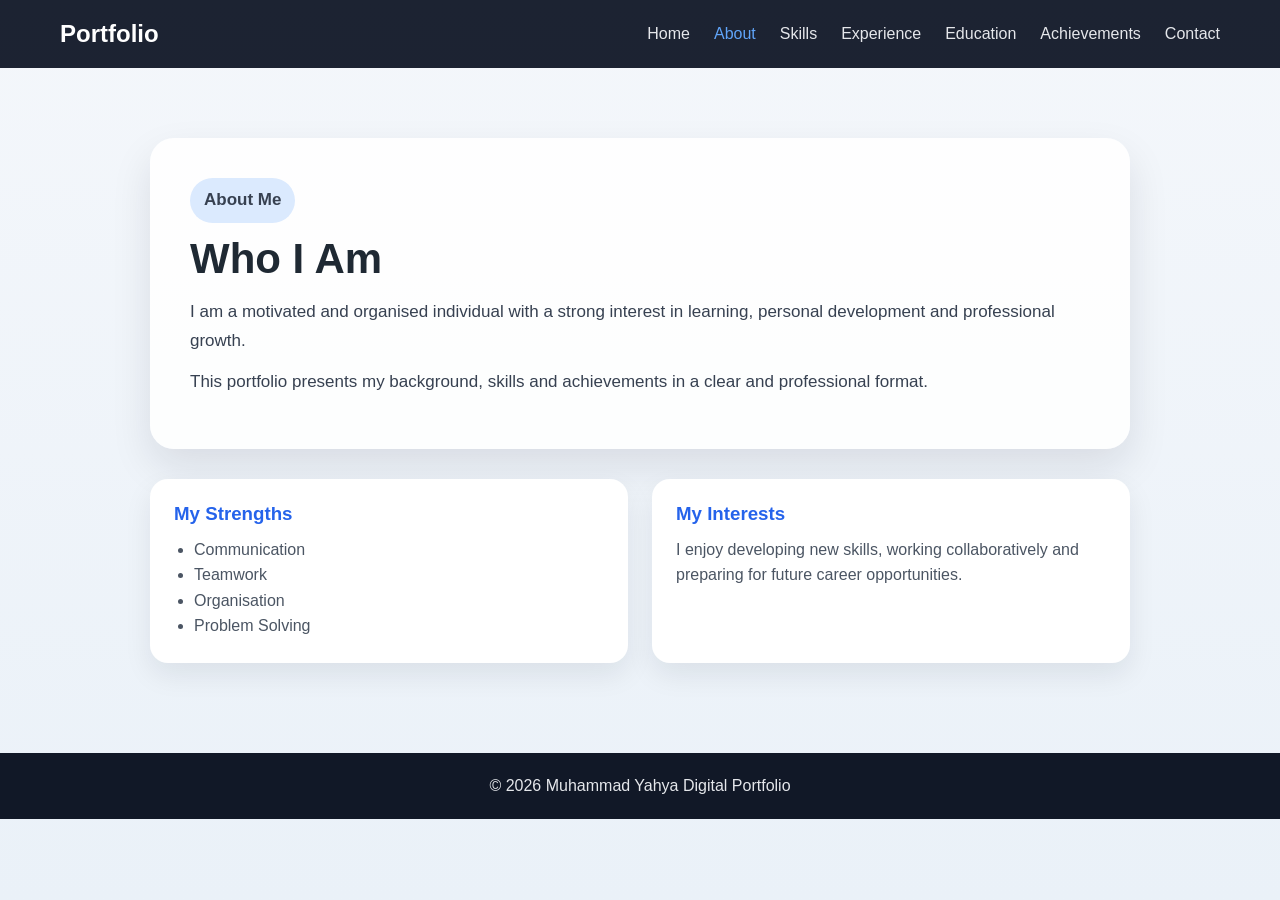
==== about.html @ 7941f9ea "hh" ====
<!DOCTYPE html>
<html lang="en">
<head>
  <meta charset="UTF-8" />
  <meta name="viewport" content="width=device-width, initial-scale=1.0" />
  <title>About Me</title>
  <link rel="stylesheet" href="about.css" />
</head>
<body>
  <nav class="navbar">
    <div class="logo">Portfolio</div>
    <ul class="nav-links">
      <li><a href="homepage.html">Home</a></li>
      <li><a href="about.html" class="active">About</a></li>
      <li><a href="skills.html">Skills</a></li>
      <li><a href="experience.html">Experience</a></li>
      <li><a href="education.html">Education</a></li>
      <li><a href="achievements.html">Achievements</a></li>
      <li><a href="contact.html">Contact</a></li>
    </ul>
  </nav>

  <section class="page-section">
    <div class="page-box fade-up">
      <p class="tag">About Me</p>
      <h1>Who I Am</h1>
      <p>
        I am a motivated and organised individual with a strong interest in learning,
        personal development and professional growth.
      </p>
      <p>
        This portfolio presents my background, skills and achievements in a clear and professional format.
      </p>
    </div>

    <div class="info-grid">
      <div class="info-card slide-up">
        <h3>My Strengths</h3>
        <ul>
          <li>Communication</li>
          <li>Teamwork</li>
          <li>Organisation</li>
          <li>Problem Solving</li>
        </ul>
      </div>

      <div class="info-card slide-up delay-1">
        <h3>My Interests</h3>
        <p>
          I enjoy developing new skills, working collaboratively and preparing for future career opportunities.
        </p>
      </div>
    </div>
  </section>

  <footer class="footer">
    <p>© 2026 Muhammad Yahya Digital Portfolio</p>
  </footer>
</body>
</html>
---- about.css ----
* {
    margin: 0;
    padding: 0;
    box-sizing: border-box;
}

body {
    font-family: Arial, sans-serif;
    background: linear-gradient(180deg, #f4f7fb 0%, #eaf1f8 100%);
    color: #1f2933;
    min-height: 100vh;
}

.navbar {
    width: 100%;
    display: flex;
    justify-content: space-between;
    align-items: center;
    padding: 20px 60px;
    background: rgba(17, 24, 39, 0.95);
    position: sticky;
    top: 0;
}

.logo {
    color: white;
    font-size: 24px;
    font-weight: bold;
}

.nav-links {
    list-style: none;
    display: flex;
    gap: 24px;
}

.nav-links a {
    text-decoration: none;
    color: #e5e7eb;
    transition: 0.3s ease;
}

.nav-links a:hover,
.nav-links a.active {
    color: #60a5fa;
}

.page-section {
    max-width: 1100px;
    margin: 0 auto;
    padding: 70px 60px;
}

.page-box {
    background: rgba(255, 255, 255, 0.9);
    border-radius: 24px;
    padding: 40px;
    box-shadow: 0 18px 40px rgba(15, 23, 42, 0.10);
    margin-bottom: 30px;
}

.tag {
    display: inline-block;
    background: #dbeafe;
    color: #1d4ed8;
    padding: 8px 14px;
    border-radius: 999px;
    font-size: 14px;
    font-weight: bold;
    margin-bottom: 15px;
}

.page-box h1 {
    font-size: 42px;
    margin-bottom: 15px;
}

.page-box p {
    font-size: 17px;
    line-height: 1.7;
    color: #374151;
    margin-bottom: 12px;
}

.info-grid {
    display: grid;
    grid-template-columns: repeat(2, 1fr);
    gap: 24px;
}

.info-card {
    background: white;
    padding: 24px;
    border-radius: 18px;
    box-shadow: 0 12px 28px rgba(15, 23, 42, 0.08);
}

.info-card h3 {
    margin-bottom: 12px;
    color: #2563eb;
}

.info-card p,
.info-card li {
    color: #4b5563;
    line-height: 1.6;
}

.info-card ul {
    padding-left: 20px;
}

.footer {
    text-align: center;
    padding: 24px;
    background: #111827;
    color: #e5e7eb;
    margin-top: 20px;
}

.fade-up {
    animation: fadeUp 1s ease forwards;
}

.slide-up {
    opacity: 0;
    animation: slideUp 0.8s ease forwards;
}

.delay-1 {
    animation-delay: 0.2s;
}

@keyframes fadeUp {
    from {
        opacity: 0;
        transform: translateY(25px);
    }
    to {
        opacity: 1;
        transform: translateY(0);
    }
}

@keyframes slideUp {
    from {
        opacity: 0;
        transform: translateY(35px);
    }
    to {
        opacity: 1;
        transform: translateY(0);
    }
}
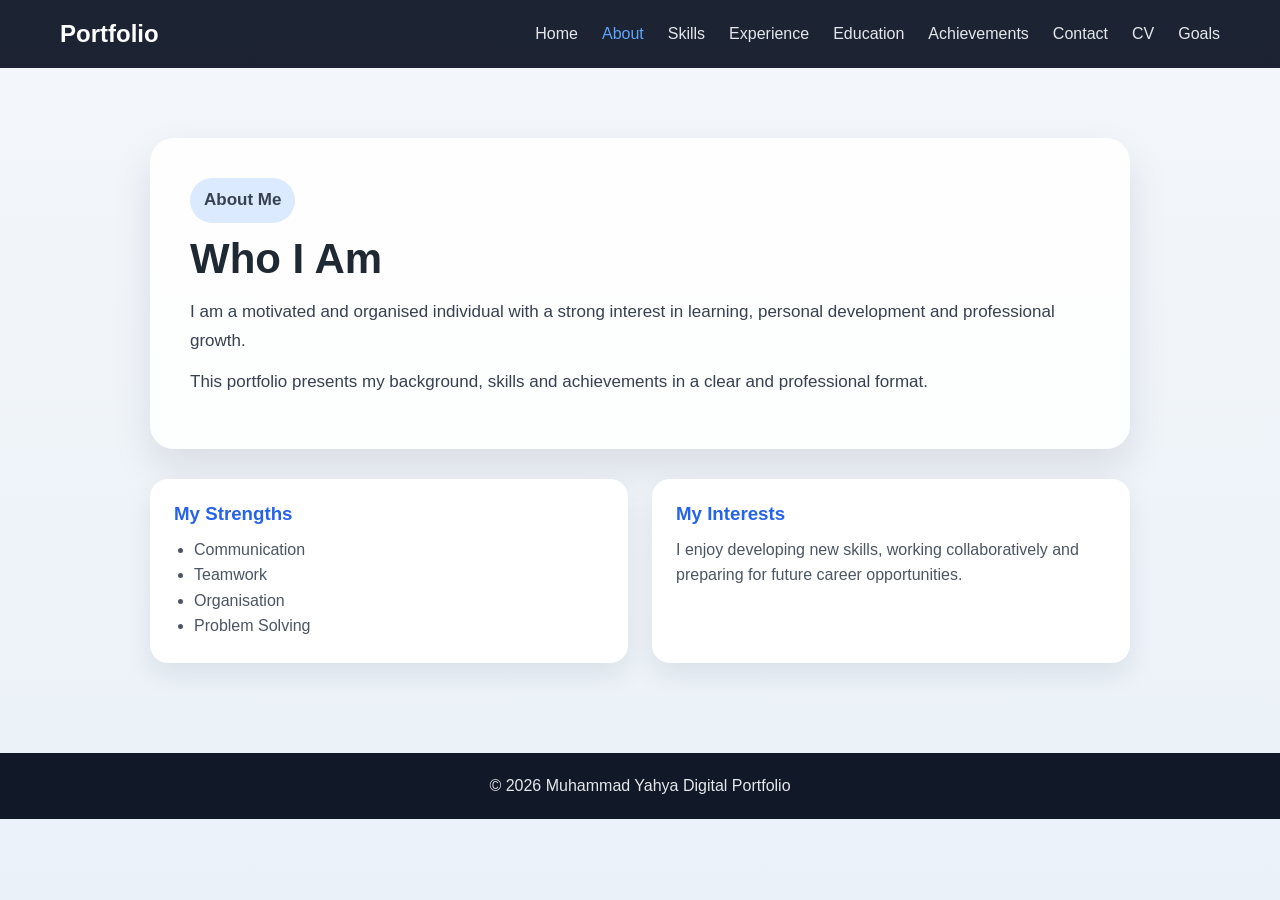
==== commit 983bbf6e: "dd" ====
--- a/about.html
+++ b/about.html
@@ -17,6 +17,8 @@
       <li><a href="education.html">Education</a></li>
       <li><a href="achievements.html">Achievements</a></li>
       <li><a href="contact.html">Contact</a></li>
+      <li><a href="cv.html">CV</a></li>
+      <li><a href="goals.html">Goals</a></li>
     </ul>
   </nav>
 
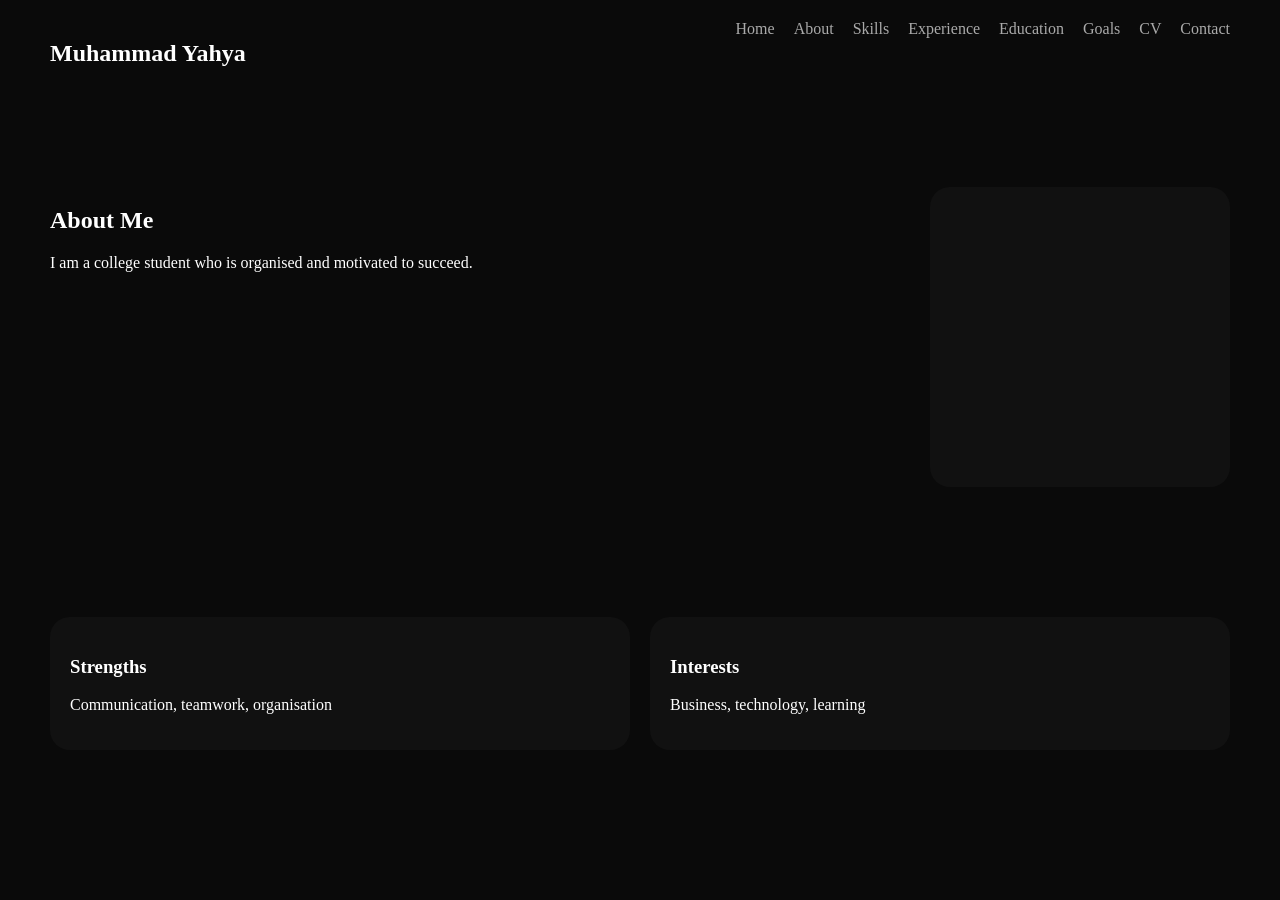
==== commit 33f9e402: "nn" ====
--- a/about.html
+++ b/about.html
@@ -1,62 +1,42 @@
 <!DOCTYPE html>
-<html lang="en">
+<html>
 <head>
-  <meta charset="UTF-8" />
-  <meta name="viewport" content="width=device-width, initial-scale=1.0" />
-  <title>About Me</title>
-  <link rel="stylesheet" href="about.css" />
+<link rel="stylesheet" href="about.css">
 </head>
 <body>
-  <nav class="navbar">
-    <div class="logo">Portfolio</div>
-    <ul class="nav-links">
-      <li><a href="homepage.html">Home</a></li>
-      <li><a href="about.html" class="active">About</a></li>
-      <li><a href="skills.html">Skills</a></li>
-      <li><a href="experience.html">Experience</a></li>
-      <li><a href="education.html">Education</a></li>
-      <li><a href="achievements.html">Achievements</a></li>
-      <li><a href="contact.html">Contact</a></li>
-      <li><a href="cv.html">CV</a></li>
-      <li><a href="goals.html">Goals</a></li>
-    </ul>
-  </nav>
 
-  <section class="page-section">
-    <div class="page-box fade-up">
-      <p class="tag">About Me</p>
-      <h1>Who I Am</h1>
-      <p>
-        I am a motivated and organised individual with a strong interest in learning,
-        personal development and professional growth.
-      </p>
-      <p>
-        This portfolio presents my background, skills and achievements in a clear and professional format.
-      </p>
-    </div>
+<nav>
+  <h2>Muhammad Yahya</h2>
+  <div>
+    <a href="homepage.html">Home</a>
+    <a href="about.html">About</a>
+    <a href="skills.html">Skills</a>
+    <a href="experience.html">Experience</a>
+    <a href="education.html">Education</a>
+    <a href="goals.html">Goals</a>
+    <a href="cv.html">CV</a>
+    <a href="contact.html">Contact</a>
+  </div>
+</nav>
 
-    <div class="info-grid">
-      <div class="info-card slide-up">
-        <h3>My Strengths</h3>
-        <ul>
-          <li>Communication</li>
-          <li>Teamwork</li>
-          <li>Organisation</li>
-          <li>Problem Solving</li>
-        </ul>
-      </div>
+<section class="about">
+  <div>
+    <h1>About Me</h1>
+    <p>I am a college student who is organised and motivated to succeed.</p>
+  </div>
+  <div class="img"></div>
+</section>
 
-      <div class="info-card slide-up delay-1">
-        <h3>My Interests</h3>
-        <p>
-          I enjoy developing new skills, working collaboratively and preparing for future career opportunities.
-        </p>
-      </div>
-    </div>
-  </section>
+<section class="boxes">
+  <div>
+    <h3>Strengths</h3>
+    <p>Communication, teamwork, organisation</p>
+  </div>
+  <div>
+    <h3>Interests</h3>
+    <p>Business, technology, learning</p>
+  </div>
+</section>
 
-  <footer class="footer">
-    <p>© 2026 Muhammad Yahya Digital Portfolio</p>
-  </footer>
 </body>
 </html>
--- a/about.css
+++ b/about.css
@@ -1,154 +1,20 @@
-* {
-    margin: 0;
-    padding: 0;
-    box-sizing: border-box;
+@import url("homepage.css");
+
+.about {
+  display: flex;
+  padding: 80px 50px;
+  justify-content: space-between;
 }
 
-body {
-    font-family: Arial, sans-serif;
-    background: linear-gradient(180deg, #f4f7fb 0%, #eaf1f8 100%);
-    color: #1f2933;
-    min-height: 100vh;
+.boxes {
+  display: flex;
+  gap: 20px;
+  padding: 50px;
 }
 
-.navbar {
-    width: 100%;
-    display: flex;
-    justify-content: space-between;
-    align-items: center;
-    padding: 20px 60px;
-    background: rgba(17, 24, 39, 0.95);
-    position: sticky;
-    top: 0;
-}
-
-.logo {
-    color: white;
-    font-size: 24px;
-    font-weight: bold;
-}
-
-.nav-links {
-    list-style: none;
-    display: flex;
-    gap: 24px;
-}
-
-.nav-links a {
-    text-decoration: none;
-    color: #e5e7eb;
-    transition: 0.3s ease;
-}
-
-.nav-links a:hover,
-.nav-links a.active {
-    color: #60a5fa;
-}
-
-.page-section {
-    max-width: 1100px;
-    margin: 0 auto;
-    padding: 70px 60px;
-}
-
-.page-box {
-    background: rgba(255, 255, 255, 0.9);
-    border-radius: 24px;
-    padding: 40px;
-    box-shadow: 0 18px 40px rgba(15, 23, 42, 0.10);
-    margin-bottom: 30px;
-}
-
-.tag {
-    display: inline-block;
-    background: #dbeafe;
-    color: #1d4ed8;
-    padding: 8px 14px;
-    border-radius: 999px;
-    font-size: 14px;
-    font-weight: bold;
-    margin-bottom: 15px;
-}
-
-.page-box h1 {
-    font-size: 42px;
-    margin-bottom: 15px;
-}
-
-.page-box p {
-    font-size: 17px;
-    line-height: 1.7;
-    color: #374151;
-    margin-bottom: 12px;
-}
-
-.info-grid {
-    display: grid;
-    grid-template-columns: repeat(2, 1fr);
-    gap: 24px;
-}
-
-.info-card {
-    background: white;
-    padding: 24px;
-    border-radius: 18px;
-    box-shadow: 0 12px 28px rgba(15, 23, 42, 0.08);
-}
-
-.info-card h3 {
-    margin-bottom: 12px;
-    color: #2563eb;
-}
-
-.info-card p,
-.info-card li {
-    color: #4b5563;
-    line-height: 1.6;
-}
-
-.info-card ul {
-    padding-left: 20px;
-}
-
-.footer {
-    text-align: center;
-    padding: 24px;
-    background: #111827;
-    color: #e5e7eb;
-    margin-top: 20px;
-}
-
-.fade-up {
-    animation: fadeUp 1s ease forwards;
-}
-
-.slide-up {
-    opacity: 0;
-    animation: slideUp 0.8s ease forwards;
-}
-
-.delay-1 {
-    animation-delay: 0.2s;
-}
-
-@keyframes fadeUp {
-    from {
-        opacity: 0;
-        transform: translateY(25px);
-    }
-    to {
-        opacity: 1;
-        transform: translateY(0);
-    }
-}
-
-@keyframes slideUp {
-    from {
-        opacity: 0;
-        transform: translateY(35px);
-    }
-    to {
-        opacity: 1;
-        transform: translateY(0);
-    }
+.boxes div {
+  flex: 1;
+  background: #111;
+  padding: 20px;
+  border-radius: 20px;
 }
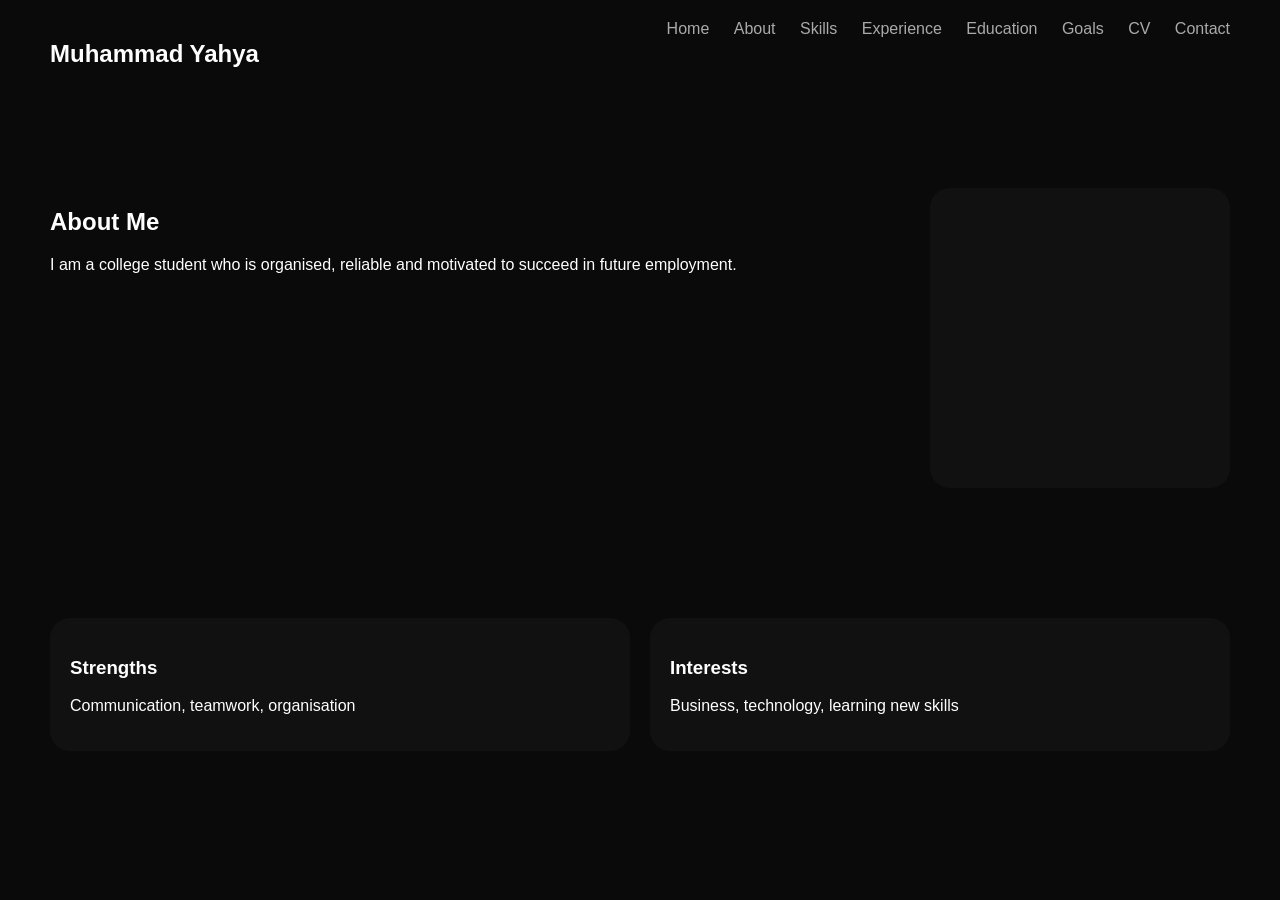
==== commit 43953cd4: "ee" ====
--- a/about.html
+++ b/about.html
@@ -4,39 +4,35 @@
 <link rel="stylesheet" href="about.css">
 </head>
 <body>
-
-<nav>
-  <h2>Muhammad Yahya</h2>
-  <div>
-    <a href="homepage.html">Home</a>
-    <a href="about.html">About</a>
-    <a href="skills.html">Skills</a>
-    <a href="experience.html">Experience</a>
-    <a href="education.html">Education</a>
-    <a href="goals.html">Goals</a>
-    <a href="cv.html">CV</a>
-    <a href="contact.html">Contact</a>
-  </div>
+<nav class="navbar">
+<h2>Muhammad Yahya</h2>
+<div class="links">
+<a href="index.html">Home</a>
+<a href="about.html">About</a>
+<a href="skills.html">Skills</a>
+<a href="experience.html">Experience</a>
+<a href="education.html">Education</a>
+<a href="goals.html">Goals</a>
+<a href="cv.html">CV</a>
+<a href="contact.html">Contact</a>
+</div>
 </nav>
-
 <section class="about">
-  <div>
-    <h1>About Me</h1>
-    <p>I am a college student who is organised and motivated to succeed.</p>
-  </div>
-  <div class="img"></div>
+<div class="text">
+<h1>About Me</h1>
+<p>I am a college student who is organised, reliable and motivated to succeed in future employment.</p>
+</div>
+<div class="img"></div>
 </section>
-
 <section class="boxes">
-  <div>
-    <h3>Strengths</h3>
-    <p>Communication, teamwork, organisation</p>
-  </div>
-  <div>
-    <h3>Interests</h3>
-    <p>Business, technology, learning</p>
-  </div>
+<div>
+<h3>Strengths</h3>
+<p>Communication, teamwork, organisation</p>
+</div>
+<div>
+<h3>Interests</h3>
+<p>Business, technology, learning new skills</p>
+</div>
 </section>
-
 </body>
 </html>
--- a/about.css
+++ b/about.css
@@ -1,20 +1,17 @@
-@import url("homepage.css");
-
+@import url("index.css");
 .about {
-  display: flex;
-  padding: 80px 50px;
-  justify-content: space-between;
+ display: flex;
+ justify-content: space-between;
+ padding: 80px 50px;
 }
-
 .boxes {
-  display: flex;
-  gap: 20px;
-  padding: 50px;
+ display: flex;
+ gap: 20px;
+ padding: 50px;
 }
-
 .boxes div {
-  flex: 1;
-  background: #111;
-  padding: 20px;
-  border-radius: 20px;
+ flex: 1;
+ background: #111;
+ padding: 20px;
+ border-radius: 20px;
 }
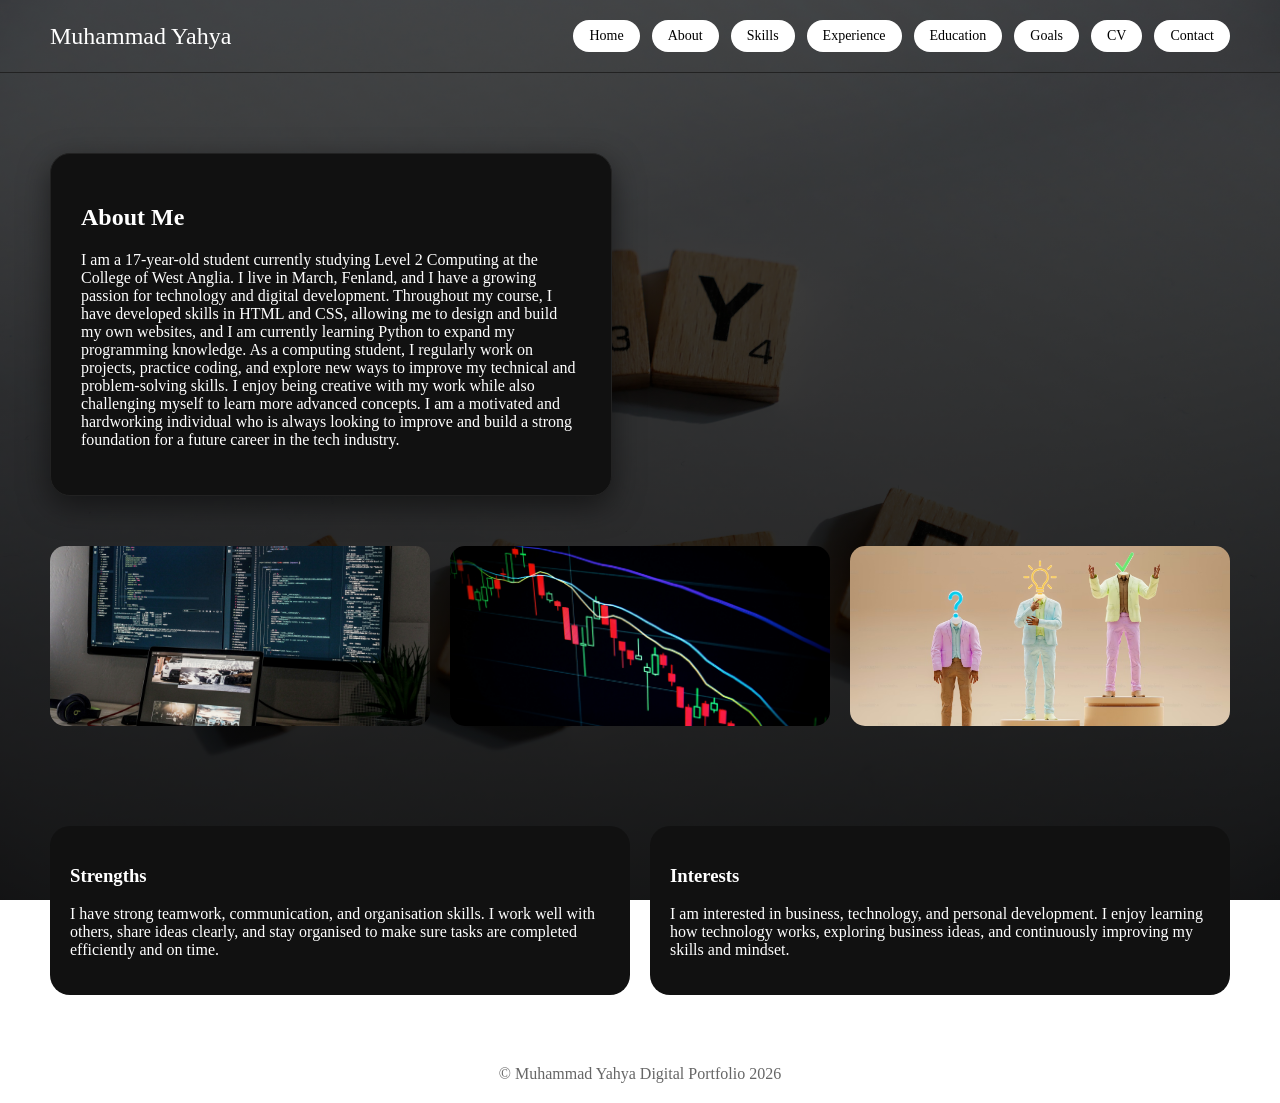
==== commit 31cea695: "ddd" ====
--- a/about.html
+++ b/about.html
@@ -4,35 +4,54 @@
 <link rel="stylesheet" href="about.css">
 </head>
 <body>
-<nav class="navbar">
-<h2>Muhammad Yahya</h2>
-<div class="links">
-<a href="index.html">Home</a>
-<a href="about.html">About</a>
-<a href="skills.html">Skills</a>
-<a href="experience.html">Experience</a>
-<a href="education.html">Education</a>
-<a href="goals.html">Goals</a>
-<a href="cv.html">CV</a>
-<a href="contact.html">Contact</a>
-</div>
+
+<nav>
+  <h2>Muhammad Yahya</h2>
+  <div>
+    <a href="index.html">Home</a>
+    <a href="about.html">About</a>
+    <a href="skills.html">Skills</a>
+    <a href="experience.html">Experience</a>
+    <a href="education.html">Education</a>
+    <a href="goals.html">Goals</a>
+    <a href="cv.html">CV</a>
+    <a href="contact.html">Contact</a>
+  </div>
 </nav>
+
 <section class="about">
-<div class="text">
-<h1>About Me</h1>
-<p>I am a college student who is organised, reliable and motivated to succeed in future employment.</p>
-</div>
-<div class="img"></div>
+  <div class="about-box">
+    <h1>About Me</h1>
+    <p>I am a 17-year-old student currently studying Level 2 Computing at the College of West Anglia. I live in March, Fenland, and I have a growing passion for technology and digital development. Throughout my course, I have developed skills in HTML and CSS, allowing me to design and build my own websites, and I am currently learning Python to expand my programming knowledge. As a computing student, I regularly work on projects, practice coding, and explore new ways to improve my technical and problem-solving skills. I enjoy being creative with my work while also challenging myself to learn more advanced concepts. I am a motivated and hardworking individual who is always looking to improve and build a strong foundation for a future career in the tech industry.</p>
+  </div>
+  
 </section>
-<section class="boxes">
-<div>
-<h3>Strengths</h3>
-<p>Communication, teamwork, organisation</p>
-</div>
-<div>
-<h3>Interests</h3>
-<p>Business, technology, learning new skills</p>
-</div>
+
+<section class="image-row">
+  <div class="img-box">
+    <img src="code.jpg" alt="Image 1">
+  </div>
+  <div class="img-box">
+    <img src="trade.jpg" alt="Image 2">
+  </div>
+  <div class="img-box">
+    <img src="pd.png" alt="Image 3">
+  </div>
 </section>
+
+<section class="info">
+  <div>
+    <h3>Strengths</h3>
+    <p>I have strong teamwork, communication, and organisation skills. I work well with others, share ideas clearly, and stay organised to make sure tasks are completed efficiently and on time.</p>
+  </div>
+  <div>
+    <h3>Interests</h3>
+    <p>I am interested in business, technology, and personal development. I enjoy learning how technology works, exploring business ideas, and continuously improving my skills and mindset.
+ </p>
+  </div>
+</section>
+
+<footer>© Muhammad Yahya Digital Portfolio 2026</footer>
+
 </body>
 </html>
--- a/about.css
+++ b/about.css
@@ -1,17 +1,122 @@
-@import url("index.css");
-.about {
- display: flex;
- justify-content: space-between;
- padding: 80px 50px;
+body{margin:0;font-family:"Helvetica Neue";background:#0a0a0a;color:#fff;
+  background: 
+    linear-gradient(rgba(0,0,0,0.7), rgba(0,0,0,0.9)),
+    url("mylife.jpg");
+
+  background-size: cover;
+  background-position: center;
+  background-attachment: fixed;
 }
-.boxes {
- display: flex;
- gap: 20px;
- padding: 50px;
+
+
+/* NAVBAR FIXED */
+nav {
+  display: flex;
+  justify-content: space-between;
+  align-items: center; /* FIXES ALIGNMENT */
+  padding: 20px 50px;
+  border-bottom: 1px solid #222;
 }
-.boxes div {
- flex: 1;
- background: #111;
- padding: 20px;
- border-radius: 20px;
-}+
+/* NAME */
+nav h2 {
+  margin: 0;
+  font-weight: 500;
+}
+
+/* LINKS CONTAINER */
+nav div {
+  display: flex;
+  gap: 12px;
+}
+
+/* NAV BUTTONS */
+nav a {
+  text-decoration: none;
+  color: #000;
+  background: #fff;
+  padding: 8px 16px;
+  border-radius: 20px;
+  font-size: 14px;
+  transition: 0.3s ease;
+}
+
+/* HOVER EFFECT */
+nav a:hover {
+  background: #fff;
+  color: #000;
+  transform: translateY(-3px);
+  box-shadow: 0 5px 15px rgba(255,255,255,0.2);
+}
+
+/* ABOUT TEXT BOX */
+.about-box {
+  background: #111;
+  color: #fff;
+
+  padding: 30px;
+  border-radius: 20px;
+
+  max-width: 500px;
+
+  border: 1px solid #222;
+
+  box-shadow: 0 10px 30px rgba(0,0,0,0.5);
+
+  transition: 0.3s;
+}
+
+/* HOVER EFFECT */
+.about-box:hover {
+  transform: translateY(-5px);
+  background: #1a1a1a;
+}
+
+/* IMAGE ROW */
+.image-row {
+  display: flex;
+  gap: 20px;
+
+  padding: 20px 50px 50px 50px;
+  margin-top: -50px;
+}
+
+/* IMAGE BOX */
+.img-box {
+  flex: 1;
+  height: 180px;
+  overflow: hidden;
+  border-radius: 15px;
+  background: #111;
+}
+
+/* IMAGE STYLE */
+.img-box img {
+  width: 100%;
+  height: 100%;
+  object-fit: cover;
+  transition: 0.3s;
+}
+
+/* HOVER EFFECT */
+.img-box:hover img {
+  transform: scale(1.1);
+}
+
+.about{display:flex;justify-content:space-between;padding:80px 50px;}
+
+.img{width:300px;height:300px;background:#111;border-radius:20px;}
+
+.info{display:flex;gap:20px;padding:50px;}
+
+.info div{
+flex:1;
+background:#111;
+padding:20px;
+border-radius:20px;
+transition:.3s;
+}
+
+.info div:hover{transform:translateY(-5px);}
+
+footer{text-align:center;padding:20px;color:#666;}
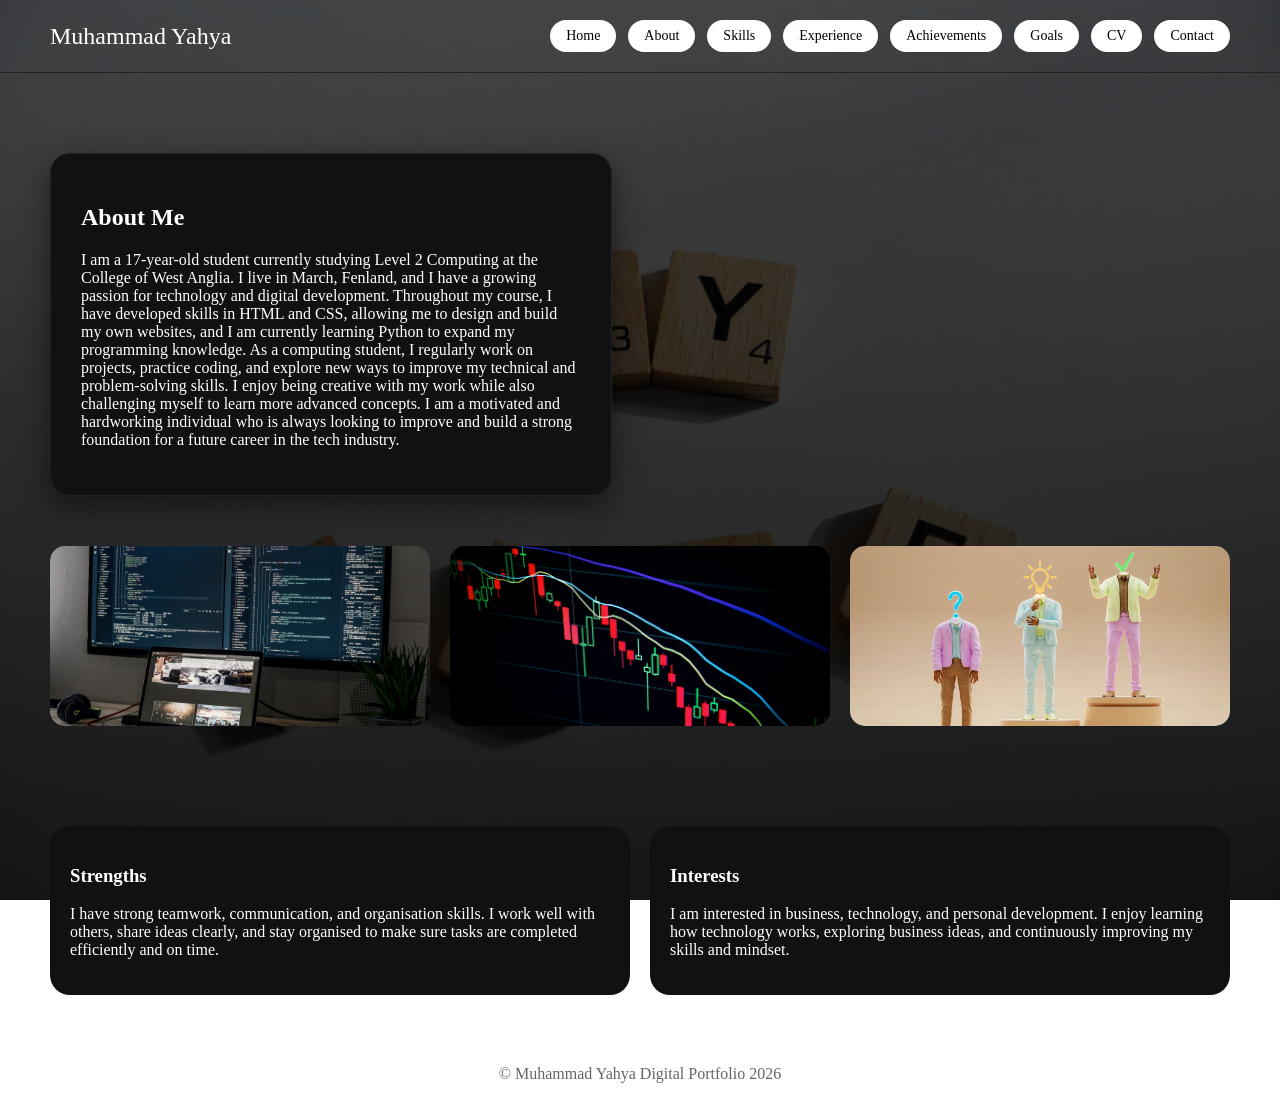
==== commit f0073619: "superman" ====
--- a/about.html
+++ b/about.html
@@ -12,7 +12,7 @@
     <a href="about.html">About</a>
     <a href="skills.html">Skills</a>
     <a href="experience.html">Experience</a>
-    <a href="education.html">Education</a>
+    <a href="Achievements.html">Achievements</a>
     <a href="goals.html">Goals</a>
     <a href="cv.html">CV</a>
     <a href="contact.html">Contact</a>
